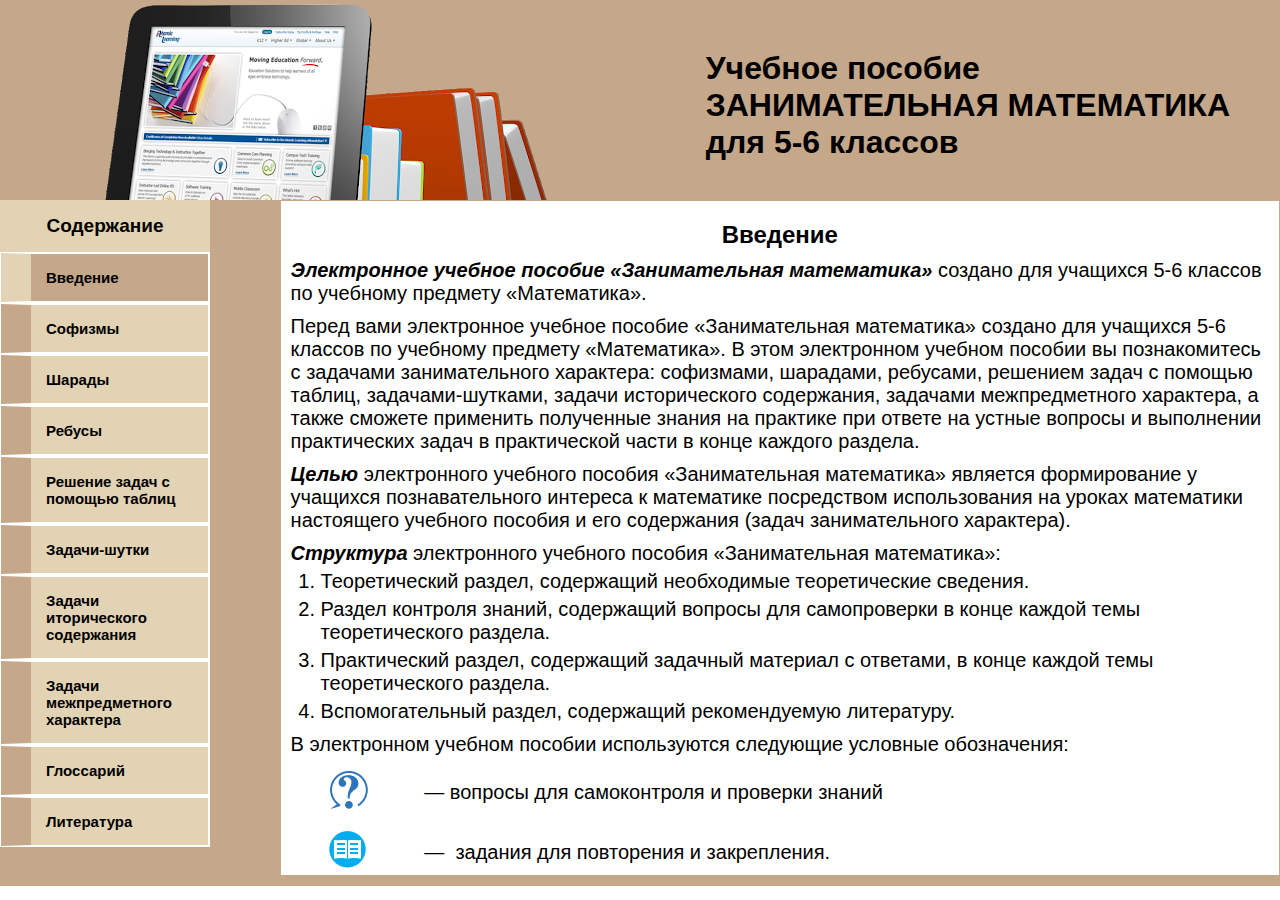
==== index.html @ 14856521 "Add files via upload" ====
<!doctype html>
<html>
<head>
<title>������� ������� ������������ ���������� ��� 5-6 �������</title>
<meta http-equiv="Content-Type" content="text/html;charset=windows-1251" />
<link rel="shortcut icon" href="img/favicon.ico" />
<link rel="stylesheet" type="text/css" href="style.css">
</head>

<body>
<div class="conteiner">




<div class="head">
<p>������� �������</br> ������������� ����������</br>��� 5-6 �������</p>
</div>

<div class="telo">

<div class="menu">
<p class="fig">����������</p>
<ul class="menu2">
<li class="activ" ><a href="index.html">��������</a></li>
<li><a href="index1.html">�������</a></li>
<li><a href="index2.html">������</a></li>
<li><a href="index3.html">������</a></li>
<li><a href="index4.html">������� ����� � ������� ������</a></li>
<li><a href="index5.html">������-�����</a></li>
<li><a href="index6.html">������ ������������ ����������</a></li>
<li><a href="index7.html">������ �������������� ���������</a></li>
<li><a href="index8.html">���������</a></li>
<li><a href="index9.html">����������</a></li>
</ul>
</div>

<div class="text">

<h2 style="text-align: center;">��������</h2>

<p><em>����������� ������� ������� �������������� ����������</em> ������� ��� �������� 5-6 ������� �� �������� �������� �����������.</p>
<p>����� ���� ����������� ������� ������� �������������� ���������� ������� ��� �������� 5-6 ������� �� �������� �������� �����������. � ���� ����������� ������� ������� �� ������������� � �������� �������������� ���������: ���������, ��������, ��������, �������� ����� � ������� ������, ��������-�������, ������ ������������� ����������, �������� �������������� ���������, � ����� ������� ��������� ���������� ������ �� �������� ��� ������ �� ������ ������� � ���������� ������������ ����� � ������������ ����� � ����� ������� �������.</p>
<p><em>�����</em> ������������ �������� ������� �������������� ���������� �������� ������������ � �������� ��������������� �������� � ���������� ����������� ������������� �� ������ ���������� ���������� �������� ������� � ��� ���������� (����� �������������� ���������).</p>
<p><em>���������</em> ������������ �������� ������� �������������� ����������:</p>
<ol>
<li>������������� ������, ���������� ����������� ������������� ��������. </li>
<li>������ �������� ������, ���������� ������� ��� ������������ � ����� ������ ���� �������������� �������.</li>
<li>������������ ������, ���������� �������� �������� � ��������, � ����� ������ ���� �������������� �������.</li>
<li>��������������� ������, ���������� ������������� ����������.</li>
</ol>
<p>� ����������� ������� ������� ������������ ��������� �������� �����������:</p>


<table border="0" cellpadding="0" cellspacing="0" class="tbl" style="width: 100%;">
	<tbody>
		<tr>
			<td>
			<p class="fig"><img src="img/������.png" />
			</td>
			<td><p>&mdash;&nbsp;������� ��� ������������ �&nbsp;�������� ������</p></td>
		</tr>
		<tr>
			<td><p class="fig"><img src="img/�������.png" /></p></td>
			<td><p>&mdash;&nbsp; ������� ��� ���������� � �����������.</p></td>
		</tr>
	</tbody>
</table>


</div>

</div>

<div class="ochistka">
</div>

<div class="footer">
</div>




</div>
</body>

</html>
---- style.css ----
* {
margin: 0px;
padding: 0px;
font-size:15px;
font-family:Arial;
font-weight: normal;
color:#000000; 
}

a {color: #66ff33; font-weight: bold; text-decoration: none;}
a:hover {color: #8e1414; font-weight: bold; text-decoration: underline;}
a:active {color: #8e1414; font-weight: bold; text-decoration: underline;}

.conteiner {
width: 100%;
margin: 0px;
background-color: #c5a78a;
}



.head {
width: 1200px;
height: 200px;
float: right;
margin: 0 auto;
background:  url(img/f11.png) no-repeat;
}

.head p {
 padding: 50px; 0 0 30px;
font-size:32px;
font-family:Arial;
font-weight: bold;
color:#000000;
float: right;

}


.footer {
min-width: 800px;
margin: 0 auto;
height: 10px;
background-color: #c5a78a;
}

.telo {
min-width: 800px;
margin: 0 auto;
background: url(img/fon.jpg);
}

.ochistka {
clear: both;
}

/***menu***/
.menu {
float:left;
width: 15%;
min-width: 210px;
height: 100%;
clear: both;
background-color: #e2d3b4; 
}
.menu p {
font-size:19px;
font-weight: bold;
padding: 15px;
color: #000000;
}
.menu2 li {list-style-type: none;  border: solid 1px #ffffff;}
.menu2 a {padding: 15px; background-color: #e2d3b4; color: #000000; display: block; text-decoration: none; border: solid 1px #ffffff; border-left-width: 30px; border-left-color: #c5a78a;}
.menu2 a:hover {background-color: #c5a78a; color: #000000; text-decoration: none; border: solid 1px #ffffff; border-left-width: 30px;  border-left-color: #e2d3b4;}
.activ a {background-color: #c5a78a; font-weight: bold; color: #000000; text-decoration: none; border: solid 1px #ffffff; border-left-width: 30px;  border-left-color: #e2d3b4;}



/***text***/

.text {
float:right;
width: 78%;
min-width: 500px;
height: 100%;
border: solid 1px #c5a78a;
overflow: auto;
background-color: #FFFFFF;
}

.text h2 {
font-size:24px;
margin: 20px 0 0 0;
font-weight: bold;
color: #000000;
}

.text p {
font-size:20px;
margin: 10px 10px 0 10px;
color: #000000;
}

.text i {
font-size:20px;
margin: 10px 10px 0 10px;
color: #000000;
transform:skew(30deg);
}

.text em {
font-size:20px;
margin: 10px 0 0 0;
color: #000000;
font-weight: bold;
}
.text li {
font-size:20px;
color: #000000;
margin: 5px 10px 0 40px;
}

.fig {
text-align: center;
}


/***footer***/

.footer {

}



.footer p {
font-weight: bold;
padding: 25px 0 0 50px;
}
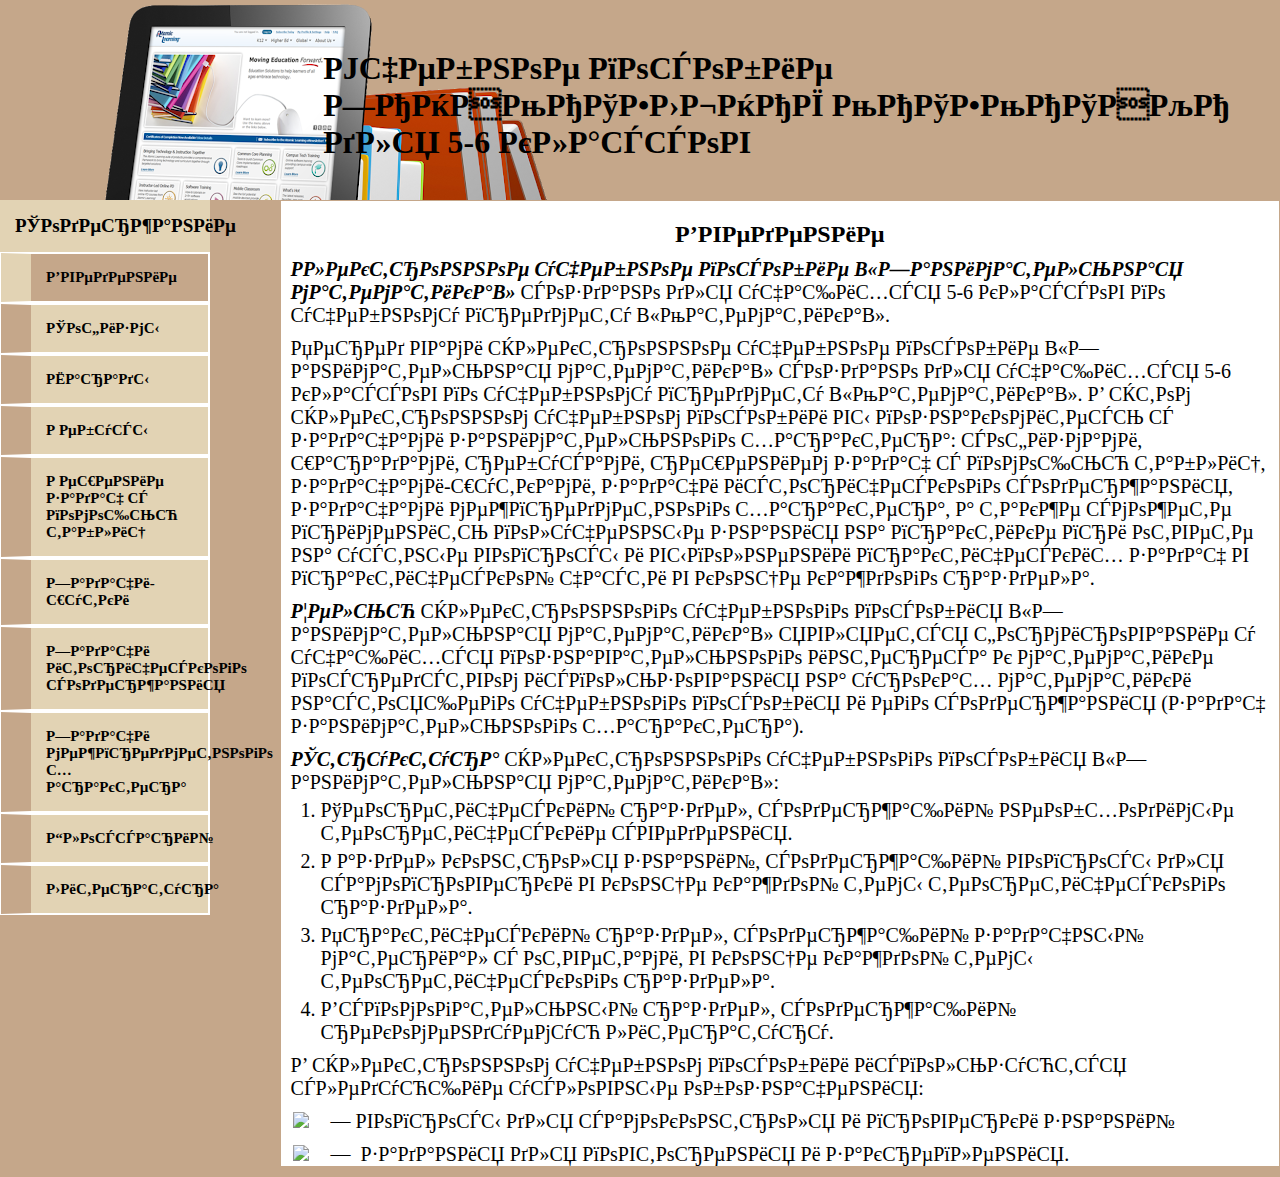
==== commit ea1f4c05: "index.html" ====
--- a/index.html
+++ b/index.html
@@ -1,7 +1,7 @@
 <!doctype html>
 <html>
 <head>
-<title>������� ������� ������������ ���������� ��� 5-6 �������</title>
+<title>Учебное пособие ЗАНИМАТЕЛЬАЯ МАТЕМАТИКА для 5-6 классов</title>
 <meta http-equiv="Content-Type" content="text/html;charset=windows-1251" />
 <link rel="shortcut icon" href="img/favicon.ico" />
 <link rel="stylesheet" type="text/css" href="style.css">
@@ -14,55 +14,55 @@
 
 
 <div class="head">
-<p>������� �������</br> ������������� ����������</br>��� 5-6 �������</p>
+<p>Учебное пособие</br> ЗАНИМАТЕЛЬНАЯ МАТЕМАТИКА</br>для 5-6 классов</p>
 </div>
 
 <div class="telo">
 
 <div class="menu">
-<p class="fig">����������</p>
+<p class="fig">Содержание</p>
 <ul class="menu2">
-<li class="activ" ><a href="index.html">��������</a></li>
-<li><a href="index1.html">�������</a></li>
-<li><a href="index2.html">������</a></li>
-<li><a href="index3.html">������</a></li>
-<li><a href="index4.html">������� ����� � ������� ������</a></li>
-<li><a href="index5.html">������-�����</a></li>
-<li><a href="index6.html">������ ������������ ����������</a></li>
-<li><a href="index7.html">������ �������������� ���������</a></li>
-<li><a href="index8.html">���������</a></li>
-<li><a href="index9.html">����������</a></li>
+<li class="activ" ><a href="index.html">Введение</a></li>
+<li><a href="index1.html">Софизмы</a></li>
+<li><a href="index2.html">Шарады</a></li>
+<li><a href="index3.html">Ребусы</a></li>
+<li><a href="index4.html">Решение задач с помощью таблиц</a></li>
+<li><a href="index5.html">Задачи-шутки</a></li>
+<li><a href="index6.html">Задачи иторического содержания</a></li>
+<li><a href="index7.html">Задачи межпредметного характера</a></li>
+<li><a href="index8.html">Глоссарий</a></li>
+<li><a href="index9.html">Литература</a></li>
 </ul>
 </div>
 
 <div class="text">
 
-<h2 style="text-align: center;">��������</h2>
+<h2 style="text-align: center;">Введение</h2>
 
-<p><em>����������� ������� ������� �������������� ����������</em> ������� ��� �������� 5-6 ������� �� �������� �������� �����������.</p>
-<p>����� ���� ����������� ������� ������� �������������� ���������� ������� ��� �������� 5-6 ������� �� �������� �������� �����������. � ���� ����������� ������� ������� �� ������������� � �������� �������������� ���������: ���������, ��������, ��������, �������� ����� � ������� ������, ��������-�������, ������ ������������� ����������, �������� �������������� ���������, � ����� ������� ��������� ���������� ������ �� �������� ��� ������ �� ������ ������� � ���������� ������������ ����� � ������������ ����� � ����� ������� �������.</p>
-<p><em>�����</em> ������������ �������� ������� �������������� ���������� �������� ������������ � �������� ��������������� �������� � ���������� ����������� ������������� �� ������ ���������� ���������� �������� ������� � ��� ���������� (����� �������������� ���������).</p>
-<p><em>���������</em> ������������ �������� ������� �������������� ����������:</p>
+<p><em>Электронное учебное пособие «Занимательная математика»</em> создано для учащихся 5-6 классов по учебному предмету «Математика».</p>
+<p>Перед вами электронное учебное пособие «Занимательная математика» создано для учащихся 5-6 классов по учебному предмету «Математика». В этом электронном учебном пособии вы познакомитесь с задачами занимательного характера: софизмами, шарадами, ребусами, решением задач с помощью таблиц, задачами-шутками, задачи исторического содержания, задачами межпредметного характера, а также сможете применить полученные знания на практике при ответе на устные вопросы и выполнении практических задач в практической части в конце каждого раздела.</p>
+<p><em>Целью</em> электронного учебного пособия «Занимательная математика» является формирование у учащихся познавательного интереса к математике посредством использования на уроках математики настоящего учебного пособия и его содержания (задач занимательного характера).</p>
+<p><em>Структура</em> электронного учебного пособия «Занимательная математика»:</p>
 <ol>
-<li>������������� ������, ���������� ����������� ������������� ��������. </li>
-<li>������ �������� ������, ���������� ������� ��� ������������ � ����� ������ ���� �������������� �������.</li>
-<li>������������ ������, ���������� �������� �������� � ��������, � ����� ������ ���� �������������� �������.</li>
-<li>��������������� ������, ���������� ������������� ����������.</li>
+<li>Теоретический раздел, содержащий необходимые теоретические сведения. </li>
+<li>Раздел контроля знаний, содержащий вопросы для самопроверки в конце каждой темы теоретического раздела.</li>
+<li>Практический раздел, содержащий задачный материал с ответами, в конце каждой темы теоретического раздела.</li>
+<li>Вспомогательный раздел, содержащий рекомендуемую литературу.</li>
 </ol>
-<p>� ����������� ������� ������� ������������ ��������� �������� �����������:</p>
+<p>В электронном учебном пособии используются следующие условные обозначения:</p>
 
 
 <table border="0" cellpadding="0" cellspacing="0" class="tbl" style="width: 100%;">
 	<tbody>
 		<tr>
 			<td>
-			<p class="fig"><img src="img/������.png" />
+			<p class="fig"><img src="img/вопрос.png" />
 			</td>
-			<td><p>&mdash;&nbsp;������� ��� ������������ �&nbsp;�������� ������</p></td>
+			<td><p>&mdash;&nbsp;вопросы для самоконтроля и&nbsp;проверки знаний</p></td>
 		</tr>
 		<tr>
-			<td><p class="fig"><img src="img/�������.png" /></p></td>
-			<td><p>&mdash;&nbsp; ������� ��� ���������� � �����������.</p></td>
+			<td><p class="fig"><img src="img/Задания.png" /></p></td>
+			<td><p>&mdash;&nbsp; задания для повторения и закрепления.</p></td>
 		</tr>
 	</tbody>
 </table>
--- a/style.css
+++ b/style.css
@@ -2,7 +2,7 @@
 margin: 0px;
 padding: 0px;
 font-size:15px;
-font-family:Arial;
+font-family:Times New Roman;
 font-weight: normal;
 color:#000000; 
 }
@@ -30,7 +30,7 @@
 .head p {
  padding: 50px; 0 0 30px;
 font-size:32px;
-font-family:Arial;
+font-family:Times New Roman;
 font-weight: bold;
 color:#000000;
 float: right;
